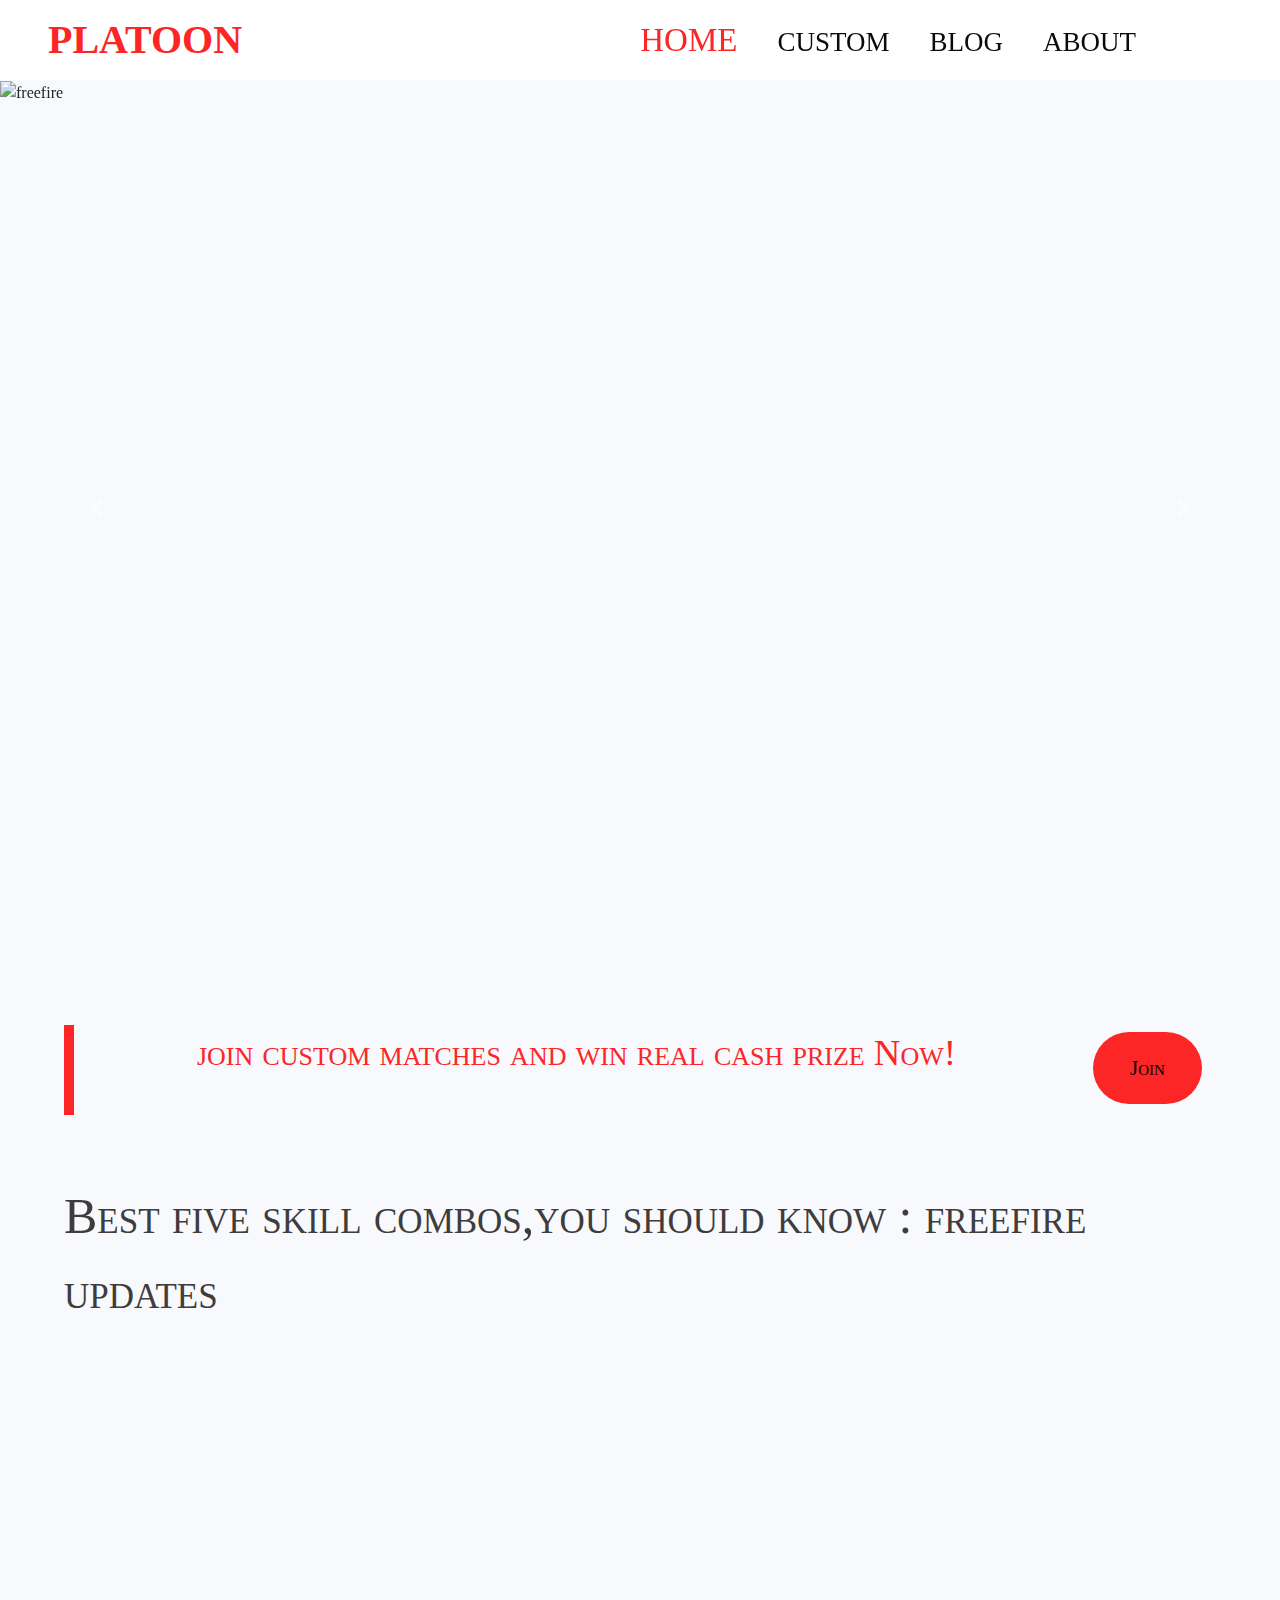
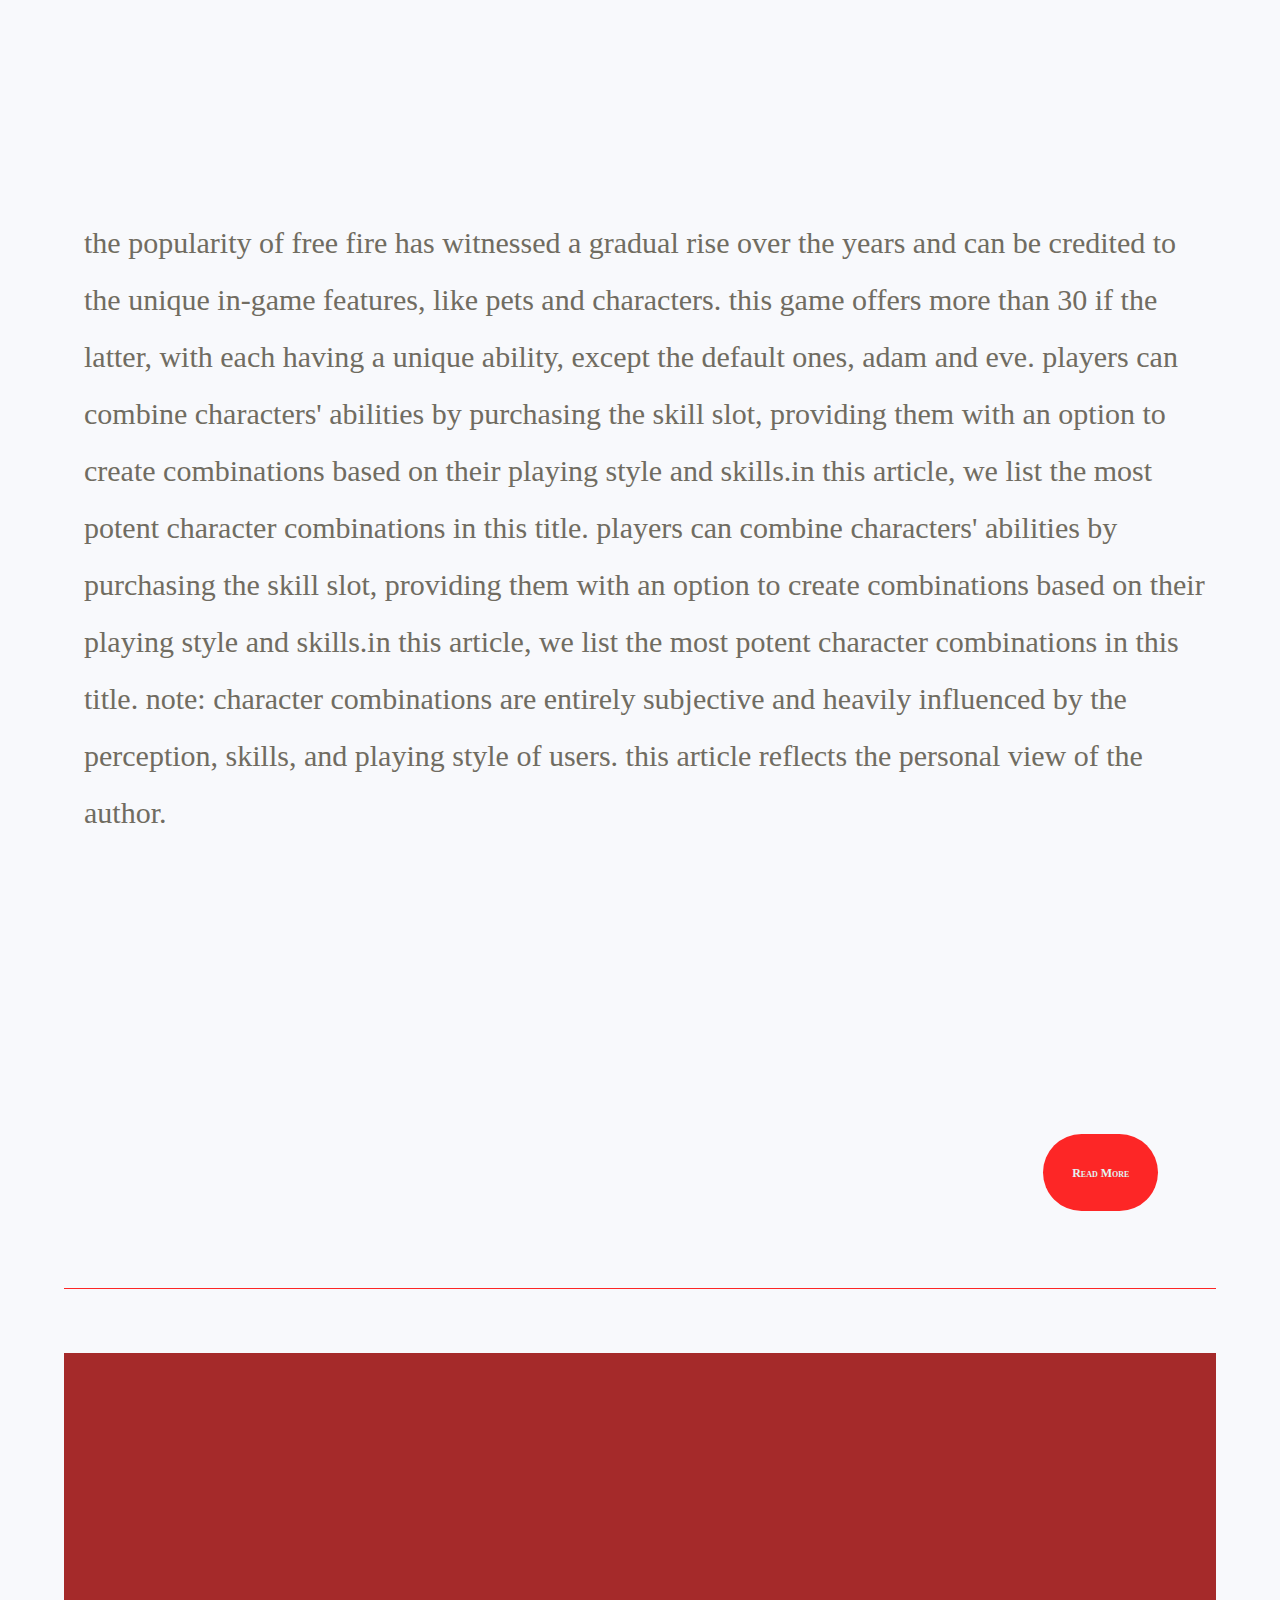
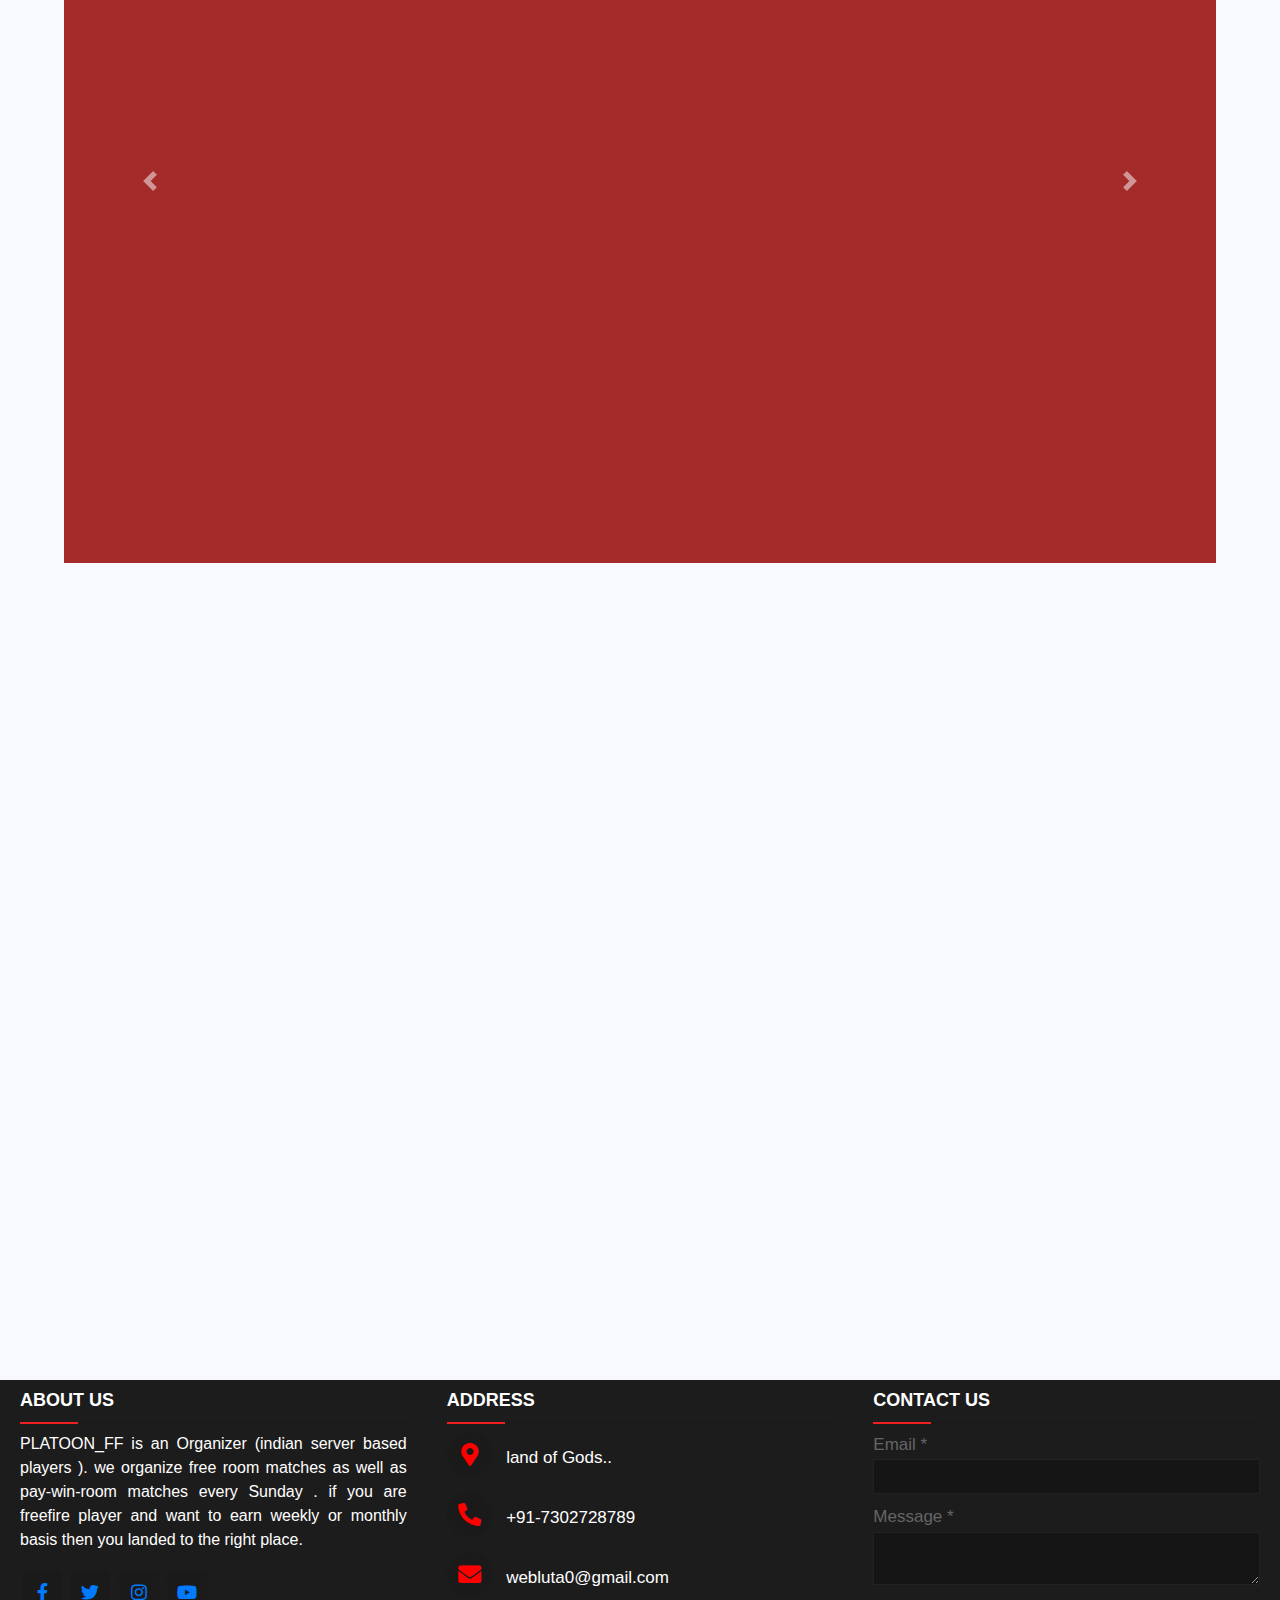
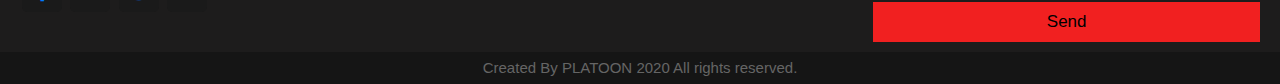
==== index.html @ ec10972c "Add files via upload" ====
<!DOCTYPE html>
<html lang="en">
<head>
  <title>Platoon</title>
  <meta charset="utf-8">
  <meta name="viewport" content="width=device-width, initial-scale=1">
  <link rel="stylesheet" href="https://maxcdn.bootstrapcdn.com/bootstrap/4.5.2/css/bootstrap.min.css">
  <script src="https://ajax.googleapis.com/ajax/libs/jquery/3.5.1/jquery.min.js"></script>
  <script src="https://cdnjs.cloudflare.com/ajax/libs/popper.js/1.16.0/umd/popper.min.js"></script>
  <script src="https://maxcdn.bootstrapcdn.com/bootstrap/4.5.2/js/bootstrap.min.js"></script>
  <link rel="stylesheet" href="https://cdnjs.cloudflare.com/ajax/libs/font-awesome/5.15.3/css/all.min.css"/>
  <link rel="stylesheet" href="finale.css">
</head>
<body>
      <nav>

        
        <input type="checkbox" id="check">
        <label for="check" class="checkbtn">
            <i class="fas fa-bars"></i>
        </label>
        <label class="logo">PLATOON</label>
        <ul id="ul">
            <li><a class="active" href="index.html">HOME</a></li>
            <li><a href="custom.html">CUSTOM</a></li>
            <li><a  href="#" onclick="alert('check after some days');">BLOG</a></li>
            <li><a href="#">ABOUT</a></li>
        </ul>
    </nav>
    <div class="container-fluid">
    
        <div class="slider-box">
            <div id="demo" class="carousel slide" data-ride="carousel">

                <!-- Indicators -->
            
                <!-- The slideshow -->
                <div class="carousel-inner">
                  <div class="carousel-item active">
                    <img src="img/1.jpg" alt="freefire">
                  </div>
                  <div class="carousel-item">
                    <img src="img/2.jpg" alt="freefire" >
                  </div>
                  <div class="carousel-item">
                    <img src="img/3.jpg" alt="freefire" >
                  </div>
                  <div class="carousel-item">
                    <img src="img/4.jpg" alt="freefire" >
                  </div>
                </div>
                
                <!-- Left and right controls -->
                <a class="carousel-control-prev" href="#demo" data-slide="prev">
                  <span class="carousel-control-prev-icon"></span>
                </a>
                <a class="carousel-control-next" href="#demo" data-slide="next">
                  <span class="carousel-control-next-icon"></span>
                </a>
              </div>
        </div>

        <div class="ad-box">
          <div class="ad-about">
            join custom matches and win real cash prize  Now! 
          </div>  
          <div class="ad-button">
            <button id="joinbtn" onclick="location.href='custom.html';">Join</button>
          </div>  
        </div>
        <div class="article-box">
          <header id="heading">Best five skill combos,you should know : freefire updates </header>
          <div class="img-to-add"></div>
          <div class="write-a-bot">
            <p>
              The popularity of Free Fire has witnessed a gradual rise over the years and can be credited to the unique in-game features, like pets and characters. This game offers more than 30 if the latter, with each having a unique ability, except the default ones, Adam and Eve.
              Players can combine characters' abilities by purchasing the skill slot, providing them with an option to create combinations based on their playing style and skills.In this article, we list the most potent character combinations in this title.
              Players can combine characters' abilities by purchasing the skill slot, providing them with an option to create combinations based on their playing style and skills.In this article, we list the most potent character combinations in this title.
              Note: Character combinations are entirely subjective and heavily influenced by the perception, skills, and playing style of users. This article reflects the personal view of the author.
            </p>
          </div>
          <div class="btn-space">
            <button id="readmore" onclick="location.href='blog.html';">Read More</button>
          </div>
        </div>
      
        <div class="video-box">
          <div id="yo" class="carousel slide" data-ride="carousel">

            <!-- Indicators -->
          
            
            <!-- The slideshow -->
            <div class="carousel-inner">
              <div class="carousel-item active">
                <iframe width="100%" height="100%" src="https://www.youtube.com/embed/ZH1JYTgy6xo" title="YouTube video player" frameborder="0" allow="accelerometer; autoplay; clipboard-write; encrypted-media; gyroscope; picture-in-picture" allowfullscreen></iframe>
              </div>
              <div class="carousel-item">
                <iframe width="100%" height="100%" src="https://www.youtube.com/embed/aaXKjgAjK1E" title="YouTube video player" frameborder="0" allow="accelerometer; autoplay; clipboard-write; encrypted-media; gyroscope; picture-in-picture" allowfullscreen></iframe>
              </div>
              <div class="carousel-item">
                <iframe width="100%" height="100%" src="https://www.youtube.com/embed/VqN8fVkWX7o" title="YouTube video player" frameborder="0" allow="accelerometer; autoplay; clipboard-write; encrypted-media; gyroscope; picture-in-picture" allowfullscreen></iframe>
              </div>
            </div>
            
            <!-- Left and right controls -->
            <a class="carousel-control-prev " href="#yo" data-slide="prev">
              <span class="carousel-control-prev-icon"></span>
            </a>
            <a class="carousel-control-next " href="#yo" data-slide="next">
              <span class="carousel-control-next-icon" ></span>
            </a>
          </div>
        </div>

        <div class="custom-card">
        </div>

    </div>
    <footer>
      <div class="main-content">
          <div class="left box">
              <h2>About us</h2>
              <div class="content">
                  <p>  PLATOON_FF is an Organizer (indian server based players ). we organize free room matches as well as pay-win-room matches every Sunday .
                    if you are freefire player and want to earn weekly or monthly basis then you landed to the right place.</p>
                  <div class="social">
                      <a href="https://www.facebook.com/Platoon_ff-100422332263623/"><span class="fab fa-facebook-f"></span></a>
                      <a href="#"><span class="fab fa-twitter"></span></a>
                      <a href="https://instagram.com/"><span class="fab fa-instagram"></span></a>
                      <a href="https://youtube.com/"><span class="fab fa-youtube"></span></a>
                  </div>
              </div>
          </div>
          <div class="center box">
              <h2>Address</h2>
              <div class="content">
                  <div class="place">
                      <span class="fas fa-map-marker-alt"></span>
                      <span class="text">land of Gods..</span>
                  </div>
                  <div class="phone">
                      <span class="fas fa-phone-alt"></span>
                      <span class="text">+91-7302728789</span>
                  </div>
                  <div class="email">
                      <span class="fas fa-envelope"></span>
                      <span class="text">webluta0@gmail.com</span>
                  </div>
              </div>
          </div>
          <div class="right box">
              <h2>Contact us</h2>
              <div class="content">
                  <form action="#">
                      <div class="email">
                          <div class="text">Email *</div>
                          <input type="email" required>
                      </div>
                      <div class="msg">
                          <div class="text">Message *</div>
                          <textarea rows="2" cols="25" required></textarea>
                      </div>
                      <div class="sbtn">
                          <button type="submit">Send</button>
                      </div>
                  </form>
              </div>
          </div>
      </div>
      <div class="bottom">
          <center>
              <span class="credit">Created By PLATOON <a href="></a> | </span>
          <span class=" far fa-copyright"></span><span> 2020 All rights reserved.</span>
          </center>
      </div>
    </footer>


</body>
    <script>
      var x = document.querySelector(".sliding-fake-box");
      var z = document.querySelector("#move");
      var close =document.querySelector("#close");

      y=-350;
      function move()
      {
        x .style.transform = "translateX("+ y+"px)"; 
        if(y< -2100)
        {
          y = y + 2300;
        }
        else
        {
          y =y-350;
        }
      
      }
      
    



    /*
      var backimg = document.querySelectorAll(".backimg");
      var cardabout = document.querySelectorAll(".abouts");
      var title = document.querySelectorAll(".card-title");
      var text = document.querySelectorAll(".card-text");
      var seeProfile = document.querySelectorAll(".seeProfile");
      var i;
      for(i=0;i<cardabout.length;i++)
      {
        cardabout[i].addEventListener("mouseenter" , function()
        {
          backimg[i].style.opacity=0.6;
          seeProfile[i].style.opacity=1;
          title[i].style.opacity=1;
          text[i].style.opacity=1;
        });
        cardabout[i].addEventListener("mouseleave" , function()
        {
          backimg[i].style.opacity=1;
          seeProfile[i].style.opacity=0;
          title[i].style.opacity=0;
          text[i].style.opacity=0;
        });
    } */
    </script>
</html>
---- finale.css ----
* {
  -webkit-box-sizing: border-box;
          box-sizing: border-box;
  margin: 0;
  padding: 0;
}

body{
  font-family: Montserrat;
  background: #FFFFFF;
}
nav{
  
  height: 80px;
  width: 100%;
  margin: auto;
}
label.logo{
  color: rgb(90, 87, 87);
  font-size: 40px;
  line-height: 80px;
  padding: 0 3rem;
  font-weight: bold;
  cursor: pointer;
  font-family: Perpetua Titling MT;
}
label.logo:hover{
  color:  #FD2626;
  transition: 0.5s;
  
}
nav ul{
  top: 0px;
  z-index: 999;
  float: right;
  margin-right: 6rem;
  text-decoration: none;
  list-style: none;
}
nav ul li{
  
  display: inline-block;
  line-height: 80px;
  margin: 0 5px;
  
}
nav ul li a{
  
  color: rgb(10, 10, 10);
  font-size: 27px;
  padding: 7px 13px;
}
a.active,a:hover{
  color:#FD2626;
  font-size: 33px;
  transition: 0.3s;
  text-decoration: none;
  list-style: none;
}


/*navbar settings*/
.checkbtn{
  font-size: 30px;
  color: white;
  float: right;
  line-height: 80px;
  margin-right: 40px;
  cursor: pointer;
  display: none;
}
#check{
  display: none;
}
@media (max-width: 952px){
  label.logo{
    font-size: 30px;
    padding-left: 50px;
  }
  nav ul li a{
    font-size: 16px;
  }
}
@media (max-width: 858px){
  .checkbtn{
    display: block;
  }
  ul{
    position: absolute;
    overflow: hidden;
    width: 100%;
    height: 100vh;
    background: #7e8081;
    top: 80px;
    left: -100%;
    text-align: center;
    transition: all 0.5s;
    opacity: 0.8;
  }
  nav ul li{
    display: block;
    margin: 50px 0;
    line-height: 30px;
  }
  nav ul li a{
    font-size: 20px;
  }
  a:hover,a.active{
    background: none;
    color: #FD2626;
  }
  #check:checked ~ ul{
    left: 0;
  }
  
    
}



.slidebtn img{
width: 3rem;
  right: 45%;
}



@media (max-width: 450px){
  .imgtext {
    font-size: 1.2rem;
    
}

.container-fluid .ad-box .ad-about
{
  font-size: 1.2rem;
}


}
/*menu icon color*/
.fas
{
  color: red;
}
/**********************************/

.container-fluid {
  background-color: #F8F9FC;
  min-height: 500vh;
  margin: 0;
  padding: 0;
}

.container-fluid .slider-box {
  position: relative;
  width: 100%;
  height: 90vh;
}

.container-fluid .ad-box {
  position: relative;
  width: 90%;
  margin-left: 5%;
  height: 10vh;
  margin-top: 15vh;
  border-left:10px solid #FD2626;
  display: block;
}

.container-fluid .ad-box .ad-about {
  position: relative;
  width: 88%;
  height: 100%;
  display: block;
  float: left;
  text-align: CENTER;
  font-family: Palatino Linotype;
  font-style: normal;
  font-weight: normal;
  font-size: 2.3rem;
  font-variant: small-caps;
  color:#FD2626;

}

.container-fluid .ad-box .ad-button {
  position: relative;
  display: block;
  width: 12%;
  height: 100%;
  float: left;
}

.container-fluid .ad-box .ad-button button {
  position: relative;
  width: 80%;
  margin-left: 10%;
  margin-top: 5%;
  height: 80%;
  background: #FD2626;
  border-radius: 46.5px;
  outline: none;
  bordeR: none;
  font-family: Palatino Linotype;
  font-style: normal;
  font-weight: normal;
  font-size: 1.3rem;
  font-variant: small-caps;
  color: #000000;
}

.container-fluid .article-box {
  position: relative;
  width: 90%;
  margin-left: 5%;
  margin-top: 5%;
  height: 190vh;
  border-bottom: 1px solid #FD2626;
}

.container-fluid .article-box header {
  position: relative;
  width: 100%;
  height: 6%;
  font-family: Stencil;
  font-style: normal;
  font-weight: normal;
  font-size: 50px;
  font-variant: small-caps;
  color: #3f3c3c;
}

.container-fluid .article-box .img-to-add {
  position: relative;
  width: 100%;
  height: 30%;
  background: url("img/4.jpg");
  background-repeat: no-repeat;
  background-size: cover;
}

.container-fluid .article-box .write-a-bot {
  position: relative;
  width: 100%;
  height: 55%;
}

.container-fluid .article-box .write-a-bot p {
  font-family: Times New Roman;
  font-style: normal;
  font-weight: normal;
  font-size: 30px;
  text-transform: lowercase;
  color: #706C61;
  padding-top: 20px;
  line-height: 57px;
  padding-left: 20px;
}

.container-fluid .article-box .btn-space {
  position: relative;
  width: 100%;
  height: 9%;
}

.container-fluid .article-box .btn-space button {
  position: relative;
  margin: auto;
  width: 10%;
  height: 50%;
  left: 85%;
  background: #FD2626;
  border-radius: 65px;
  font-family: Palatino Linotype;
  font-style: normal;
  font-weight: bold;
  font-size: 12px;
  outline: none;
  border: none;
  -webkit-box-align: center;
      -ms-flex-align: center;
          align-items: center;
  text-align: center;
  font-variant: small-caps;
  color: #E1F4F3;
}

.container-fluid .video-box {
  position: relative;
  width: 90%;
  margin-left: 5%;
  margin-top: 5%;
  height: 90vh;
  background-color: brown;
}

.container-fluid .custom-card {
  position: relative;
  width: 90%;
  margin-left: 5%;
  margin-top: 5%;
  height: 50vh;
  overflow: hidden;
}

.container-fluid .custom-card .sliding-fake-box {
  position: relative;
  min-width: 100%;
  width: 300%;
  height: 100%;
  display: -webkit-box;
  display: -ms-flexbox;
  display: flex;
  -webkit-box-align: center;
      -ms-flex-align: center;
          align-items: center;
  -webkit-box-pack: left;
      -ms-flex-pack: left;
          justify-content: left;
  -webkit-box-orient: horizontal;
  -webkit-box-direction: normal;
      -ms-flex-direction: row;
          flex-direction: row;
  -webkit-transition: -webkit-transform 0.4s linear;
  transition: -webkit-transform 0.4s linear;
  transition: transform 0.4s linear;
  transition: transform 0.4s linear, -webkit-transform 0.4s linear;
}

.container-fluid .custom-card .sliding-fake-box .cards {
  position: relative;
  width: 20vw;
  min-width: 20vw;
  height: 90%;
  margin-left: 2.5vw;
  background: white;
}

.container-fluid .custom-card .sliding-fake-box .cards .card-box {
  position: relative;
  width: 100%;
  height: 100%;
}

.container-fluid .custom-card .sliding-fake-box .cards .card-box img {
  height: 100%;
  -o-object-fit: cover;
     object-fit: cover;
  width: 100%;
  opacity: 0.6;
}


.container-fluid .custom-card .sliding-fake-box .cards .card-box h4 {
  color:#FD2626;
  font-family: Palatino Linotype;
  font-style: normal;
  font-weight: bolder;
  font-variant: small-caps;

}

.container-fluid .custom-card .sliding-fake-box .cards .card-box p {
  font-family: Times New Roman;
  font-style: normal;
  font-weight: 900;
  text-transform: lowercase;
}

.container-fluid .custom-card .sliding-fake-box .cards .card-box a {
  font-family: Palatino Linotype;
  font-style: normal;
  font-weight: bold;
  font-size: 12px;
}

.container-fluid .custom-card #move {
  position: absolute;
  right: 10px;
  top: 10px;
  background: none;
  outline: none;
  border-radius: 50%;
  width: 50px;
  height: 50px;
  bordeR: 2px solid #FD2626;
}

.container-fluid .footer {
  position: relative;
  width: 100%;
  margin-top: 5%;
  height: 42vh;
  background-color: #F7B32D;
  overflow: hidden;
}

.container-fluid .footer pre {
  position: absolute;
  bottom: -8vh;
  font-family: Palatino Linotype;
  font-style: normal;
  font-weight: bold;
  font-size: 22px;
  line-height: 43px;
  display: -webkit-box;
  display: -ms-flexbox;
  display: flex;
  -webkit-box-align: center;
      -ms-flex-align: center;
          align-items: center;
  font-variant: small-caps;
  margin: 0px;
  padding: 0px;
}

.carousel-inner {
  width: 100%;
  height: 100%;
}

.carousel-inner .carousel-item {
  position: relative;
  width: 100%;
  height: 95vh;
}

.carousel-inner .carousel-item img {
  position: relative;
  width: 100%;
  height: 100%;
  -o-object-fit: cover;
     object-fit: cover;
}

ul {
  bordeR: none;
}

ul li:hover {
  color: #F7B32D;
}

ul li a:hover {
  color: #F7B32D;
}

@media (min-width: 768px) {
  ul {
    position: absolute;
    right: 30px;
  }


}

@media (max-width: 720px) {
  .container-fluid {
    min-height: 270vh;
  }
  .container-fluid .slider-box {
    height: 30vh;
  }
  .container-fluid .ad-box {
    height: 8vh;
    margin-top: 3vh;
  }
  .container-fluid .ad-box .ad-about {
    width: 80%;
  }
  .container-fluid .ad-box .ad-button {
    width: 20%;
  }
  .container-fluid .ad-box .ad-button button {
    width: 90%;
    margin-left: 2%;
    margin-top: 17%;
    height: 58%;
    font-size: 1rem;
  }
  .container-fluid .article-box {
    height: 146vh;
  }
  .container-fluid .article-box header {
    min-height: 9%;
    max-height: 12%;
    font-size: 24px;
  }
  .container-fluid .article-box .img-to-add {
    height: 20%;
  }
  .container-fluid .article-box .write-a-bot {
    height: 60%;
  }
  .container-fluid .article-box .write-a-bot p {
    font-size: 14px;
    text-transform: lowercase;
    color: #706C61;
    padding-top: 10px;
    line-height: 30px;
    padding-left: 9px;
  }
  .container-fluid .article-box .btn-space {
    height: 10%;
  }
  .container-fluid .article-box .btn-space button {
    width: 24%;
    height: 52%;
    left: 76%;
  }
  .container-fluid .video-box {
    height: 30vh;
  }
  .container-fluid .custom-card {
    margin-top: 0%;
  }
  .container-fluid .custom-card #move {
    width: 40px;
    height: 40px;
    right: 0px;
    top: 37px;
    bordeR: 1px solid black;
  }
  .container-fluid .custom-card .sliding-fake-box .cards {
    min-width: 45vw;
    height: 81%;
  }
  .container-fluid .custom-card .sliding-fake-box .cards .card-box h4 {
    font-size: 1 rem;
  }
  .container-fluid .custom-card .sliding-fake-box .cards .card-box p {
    font-size: 14px;
  }
  .container-fluid .custom-card .sliding-fake-box .cards .card-box a {
    font-size: 8px;
  }
  .container-fluid .footer {
    height: 20vh;
  }
  .container-fluid .footer pre {
    bottom: 0vh;
    font-size: 14px;
    line-height: 22px;
  }
  ul {
    bordeR: none;
  }
  ul li:hover {
    color: #F7B32D;
  }
  ul li a:hover {
    color: #F7B32D;
    font-size: 15px;
  }
  .navbar-brand {
    font-variant: small-caps;
  }
  .carousel-inner {
    width: 100%;
    height: 100%;
  }
  .carousel-inner .carousel-item {
    height: 30vh;
  }

  .container-fluid .ad-box .ad-about
  {
    font-size: 1.2rem;
  }
  
}
/*# sourceMappingURL=finale.css.map */

/*footer css*/
.content1{
  position: relative;
  margin: 130px auto;
  text-align: center;
  padding: 0 20px;
}
.content1 .text{
  font-size: 2.5rem;
  font-weight: 600;
  color: #202020;
}
.content1 .p{
  font-size: 2.1875rem;
  font-weight: 600;
  color: #202020;
}
footer{
  
  
  width: 100%;
  background: rgb(29, 28, 28);
  color: #FFFFFF;
  font-family: 'Poppins', sans-serif;
}
.main-content{
  display: flex;
}
.main-content .box{
  flex-basis: 50%;
  padding: 10px 20px;
}
.box h2{
  font-size: 1.125rem;
  font-weight: 600;
  text-transform: uppercase;
}
.box .content{
  margin: 20px 0 0 0;
  position: relative;
}
.box .content:before{
  position: absolute;
  content: '';
  top: -10px;
  height: 2px;
  width: 100%;
  background: #1a1a1a;
}
.box .content:after{
  position: absolute;
  content: '';
  height: 2px;
  width: 15%;
  background: #f12020;
  top: -10px;
}
.left .content p{
  text-align: justify;
}
.left .content .social{
  margin: 20px 0 0 0;
}
.left .content .social a{
  padding: 0 2px;
}
.left .content .social a span{
  height: 40px;
  width: 40px;
  background: #1a1a1a;
  line-height: 40px;
  text-align: center;
  font-size: 18px;
  border-radius: 5px;
  transition: 0.3s;
}

.center .content .fas{
  font-size: 1.4375rem;
  background: #1a1a1a;
  height: 45px;
  width: 45px;
  line-height: 45px;
  text-align: center;
  border-radius: 50%;
  transition: 0.3s;
  cursor: pointer;
}

.center .content .text{
  font-size: 1.0625rem;
  font-weight: 500;
  padding-left: 10px;
}
.center .content .phone{
  margin: 15px 0;
}
.right form .text{
  font-size: 1.0625rem;
  margin-bottom: 2px;
  color: #656565;
}
.right form .msg{
  margin-top: 10px;
}
.right form input, .right form textarea{
  width: 100%;
  font-size: 1.0625rem;
  background: #151515;
  padding-left: 10px;
  border: 1px solid #222222;
}
.right form input:focus,
.right form textarea:focus{
  outline-color: #3498db;
}
.right form input{
  height: 35px;
}
.right form .sbtn{
  margin-top: 10px;
}
.right form .sbtn button{
  height: 40px;
  width: 100%;
  border: none;
  outline: none;
  background: #f12020;
  font-size: 1.0625rem;
  font-weight: 500;
  cursor: pointer;
  transition: .3s;
}

.bottom center{
  padding: 5px;
  font-size: 0.9375rem;
  background: #151515;
}
.bottom center span{
  color: #656565;
}
.bottom center a{
  color: #f12020;
  text-decoration: none;
}
.bottom center a:hover{
  text-decoration: underline;
}
@media screen and (max-width: 900px) {
  footer{
    position: relative;
    bottom: 0px;
  }
  .main-content{
    flex-wrap: wrap;
    flex-direction: column;
  }
  .main-content .box{
    margin: 5px 0;
  }
}
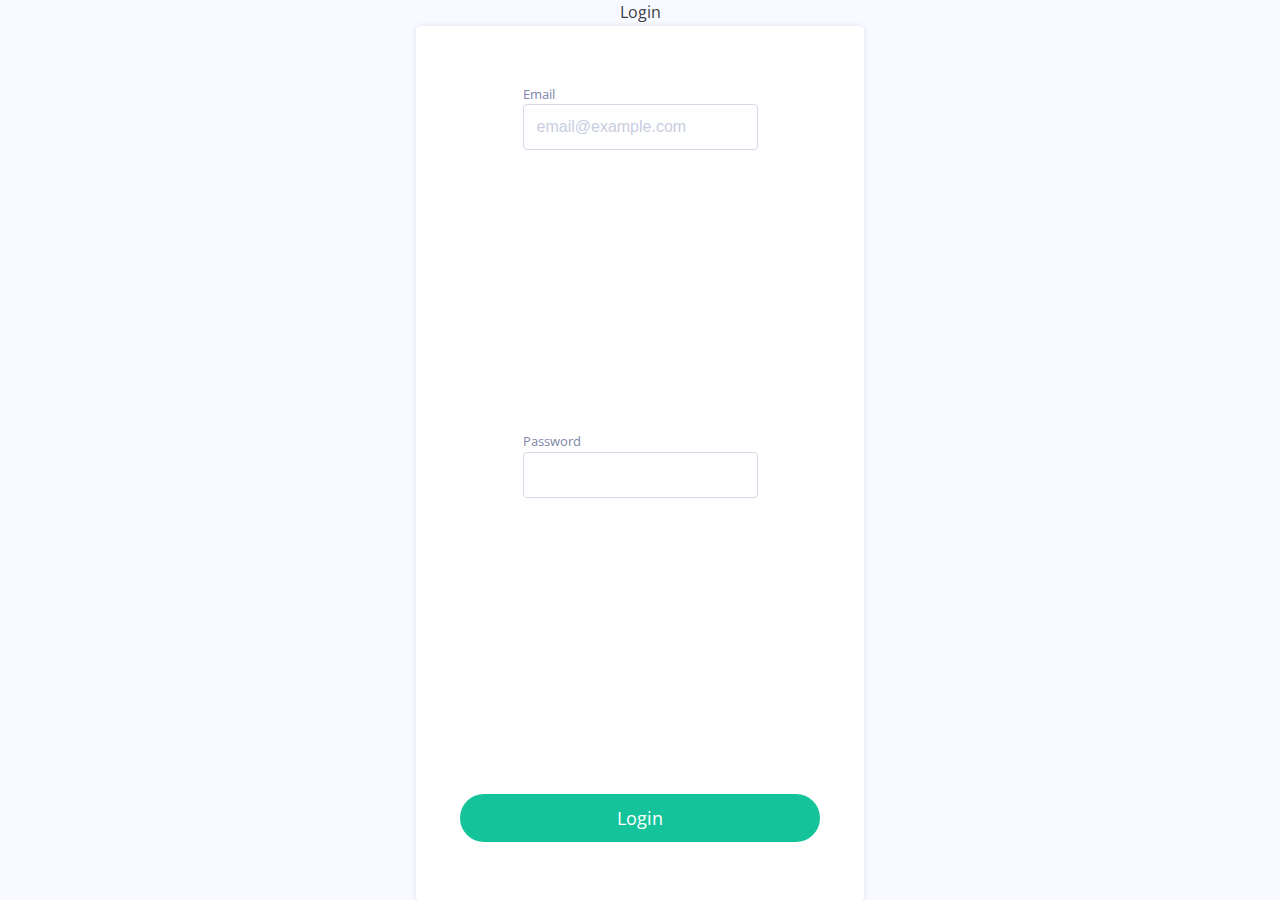
==== commit 1be230a5: "Rename basic.html to index.html" ====
--- a/index.html
+++ b/index.html
@@ -1,230 +1,123 @@
-<!DOCTYPE html>
-<html lang="en">
-<head>
-  <title>Platoon</title>
-  <meta charset="utf-8">
-  <meta name="viewport" content="width=device-width, initial-scale=1">
-  <link rel="stylesheet" href="https://maxcdn.bootstrapcdn.com/bootstrap/4.5.2/css/bootstrap.min.css">
-  <script src="https://ajax.googleapis.com/ajax/libs/jquery/3.5.1/jquery.min.js"></script>
-  <script src="https://cdnjs.cloudflare.com/ajax/libs/popper.js/1.16.0/umd/popper.min.js"></script>
-  <script src="https://maxcdn.bootstrapcdn.com/bootstrap/4.5.2/js/bootstrap.min.js"></script>
-  <link rel="stylesheet" href="https://cdnjs.cloudflare.com/ajax/libs/font-awesome/5.15.3/css/all.min.css"/>
-  <link rel="stylesheet" href="finale.css">
-</head>
-<body>
-      <nav>
-
-        
-        <input type="checkbox" id="check">
-        <label for="check" class="checkbtn">
-            <i class="fas fa-bars"></i>
-        </label>
-        <label class="logo">PLATOON</label>
-        <ul id="ul">
-            <li><a class="active" href="index.html">HOME</a></li>
-            <li><a href="custom.html">CUSTOM</a></li>
-            <li><a  href="#" onclick="alert('check after some days');">BLOG</a></li>
-            <li><a href="#">ABOUT</a></li>
-        </ul>
-    </nav>
-    <div class="container-fluid">
-    
-        <div class="slider-box">
-            <div id="demo" class="carousel slide" data-ride="carousel">
-
-                <!-- Indicators -->
-            
-                <!-- The slideshow -->
-                <div class="carousel-inner">
-                  <div class="carousel-item active">
-                    <img src="img/1.jpg" alt="freefire">
-                  </div>
-                  <div class="carousel-item">
-                    <img src="img/2.jpg" alt="freefire" >
-                  </div>
-                  <div class="carousel-item">
-                    <img src="img/3.jpg" alt="freefire" >
-                  </div>
-                  <div class="carousel-item">
-                    <img src="img/4.jpg" alt="freefire" >
-                  </div>
-                </div>
-                
-                <!-- Left and right controls -->
-                <a class="carousel-control-prev" href="#demo" data-slide="prev">
-                  <span class="carousel-control-prev-icon"></span>
-                </a>
-                <a class="carousel-control-next" href="#demo" data-slide="next">
-                  <span class="carousel-control-next-icon"></span>
-                </a>
-              </div>
-        </div>
-
-        <div class="ad-box">
-          <div class="ad-about">
-            join custom matches and win real cash prize  Now! 
-          </div>  
-          <div class="ad-button">
-            <button id="joinbtn" onclick="location.href='custom.html';">Join</button>
-          </div>  
-        </div>
-        <div class="article-box">
-          <header id="heading">Best five skill combos,you should know : freefire updates </header>
-          <div class="img-to-add"></div>
-          <div class="write-a-bot">
-            <p>
-              The popularity of Free Fire has witnessed a gradual rise over the years and can be credited to the unique in-game features, like pets and characters. This game offers more than 30 if the latter, with each having a unique ability, except the default ones, Adam and Eve.
-              Players can combine characters' abilities by purchasing the skill slot, providing them with an option to create combinations based on their playing style and skills.In this article, we list the most potent character combinations in this title.
-              Players can combine characters' abilities by purchasing the skill slot, providing them with an option to create combinations based on their playing style and skills.In this article, we list the most potent character combinations in this title.
-              Note: Character combinations are entirely subjective and heavily influenced by the perception, skills, and playing style of users. This article reflects the personal view of the author.
-            </p>
-          </div>
-          <div class="btn-space">
-            <button id="readmore" onclick="location.href='blog.html';">Read More</button>
-          </div>
-        </div>
-      
-        <div class="video-box">
-          <div id="yo" class="carousel slide" data-ride="carousel">
-
-            <!-- Indicators -->
-          
-            
-            <!-- The slideshow -->
-            <div class="carousel-inner">
-              <div class="carousel-item active">
-                <iframe width="100%" height="100%" src="https://www.youtube.com/embed/ZH1JYTgy6xo" title="YouTube video player" frameborder="0" allow="accelerometer; autoplay; clipboard-write; encrypted-media; gyroscope; picture-in-picture" allowfullscreen></iframe>
-              </div>
-              <div class="carousel-item">
-                <iframe width="100%" height="100%" src="https://www.youtube.com/embed/aaXKjgAjK1E" title="YouTube video player" frameborder="0" allow="accelerometer; autoplay; clipboard-write; encrypted-media; gyroscope; picture-in-picture" allowfullscreen></iframe>
-              </div>
-              <div class="carousel-item">
-                <iframe width="100%" height="100%" src="https://www.youtube.com/embed/VqN8fVkWX7o" title="YouTube video player" frameborder="0" allow="accelerometer; autoplay; clipboard-write; encrypted-media; gyroscope; picture-in-picture" allowfullscreen></iframe>
-              </div>
-            </div>
-            
-            <!-- Left and right controls -->
-            <a class="carousel-control-prev " href="#yo" data-slide="prev">
-              <span class="carousel-control-prev-icon"></span>
-            </a>
-            <a class="carousel-control-next " href="#yo" data-slide="next">
-              <span class="carousel-control-next-icon" ></span>
-            </a>
-          </div>
-        </div>
-
-        <div class="custom-card">
-        </div>
-
-    </div>
-    <footer>
-      <div class="main-content">
-          <div class="left box">
-              <h2>About us</h2>
-              <div class="content">
-                  <p>  PLATOON_FF is an Organizer (indian server based players ). we organize free room matches as well as pay-win-room matches every Sunday .
-                    if you are freefire player and want to earn weekly or monthly basis then you landed to the right place.</p>
-                  <div class="social">
-                      <a href="https://www.facebook.com/Platoon_ff-100422332263623/"><span class="fab fa-facebook-f"></span></a>
-                      <a href="#"><span class="fab fa-twitter"></span></a>
-                      <a href="https://instagram.com/"><span class="fab fa-instagram"></span></a>
-                      <a href="https://youtube.com/"><span class="fab fa-youtube"></span></a>
-                  </div>
-              </div>
-          </div>
-          <div class="center box">
-              <h2>Address</h2>
-              <div class="content">
-                  <div class="place">
-                      <span class="fas fa-map-marker-alt"></span>
-                      <span class="text">land of Gods..</span>
-                  </div>
-                  <div class="phone">
-                      <span class="fas fa-phone-alt"></span>
-                      <span class="text">+91-7302728789</span>
-                  </div>
-                  <div class="email">
-                      <span class="fas fa-envelope"></span>
-                      <span class="text">webluta0@gmail.com</span>
-                  </div>
-              </div>
-          </div>
-          <div class="right box">
-              <h2>Contact us</h2>
-              <div class="content">
-                  <form action="#">
-                      <div class="email">
-                          <div class="text">Email *</div>
-                          <input type="email" required>
-                      </div>
-                      <div class="msg">
-                          <div class="text">Message *</div>
-                          <textarea rows="2" cols="25" required></textarea>
-                      </div>
-                      <div class="sbtn">
-                          <button type="submit">Send</button>
-                      </div>
-                  </form>
-              </div>
-          </div>
-      </div>
-      <div class="bottom">
-          <center>
-              <span class="credit">Created By PLATOON <a href="></a> | </span>
-          <span class=" far fa-copyright"></span><span> 2020 All rights reserved.</span>
-          </center>
-      </div>
-    </footer>
-
-
-</body>
-    <script>
-      var x = document.querySelector(".sliding-fake-box");
-      var z = document.querySelector("#move");
-      var close =document.querySelector("#close");
-
-      y=-350;
-      function move()
-      {
-        x .style.transform = "translateX("+ y+"px)"; 
-        if(y< -2100)
-        {
-          y = y + 2300;
-        }
-        else
-        {
-          y =y-350;
-        }
-      
-      }
-      
-    
-
-
-
-    /*
-      var backimg = document.querySelectorAll(".backimg");
-      var cardabout = document.querySelectorAll(".abouts");
-      var title = document.querySelectorAll(".card-title");
-      var text = document.querySelectorAll(".card-text");
-      var seeProfile = document.querySelectorAll(".seeProfile");
-      var i;
-      for(i=0;i<cardabout.length;i++)
-      {
-        cardabout[i].addEventListener("mouseenter" , function()
-        {
-          backimg[i].style.opacity=0.6;
-          seeProfile[i].style.opacity=1;
-          title[i].style.opacity=1;
-          text[i].style.opacity=1;
-        });
-        cardabout[i].addEventListener("mouseleave" , function()
-        {
-          backimg[i].style.opacity=1;
-          seeProfile[i].style.opacity=0;
-          title[i].style.opacity=0;
-          text[i].style.opacity=0;
-        });
-    } */
-    </script>
-</html>+<!DOCTYPE html>
+<html lang="en">
+<head>
+    <meta charset="UTF-8">
+    <meta name="viewport" content="width=device-width, initial-scale=1.0">
+    <title>Document</title>
+    <style>
+       @import url('https://fonts.googleapis.com/css?family=Open+Sans&display=swap');
+
+       html{
+        height: 100%;
+       }
+body {
+    height:100%;
+  font-family: 'Open Sans', sans-serif;
+  background: #f9faff;
+  color: #3a3c47;
+  line-height: 1.6;
+  display: flex;
+  flex-direction: column;
+  align-items: center;
+  margin: 0;
+  padding: 0;
+}
+
+h1 {
+  margin-top: 48px;
+}
+
+form {
+    height: 100%;
+  background: #fff;
+  max-width: 360px;
+  width: 100%;
+  padding: 58px 44px;
+  border: 1px solid ##e1e2f0;
+  border-radius: 4px;
+  box-shadow: 0 0 5px 0 rgba(42, 45, 48, 0.12);
+  transition: all 0.3s ease;
+  display: flex;
+align-items: center;
+justify-content: space-between;
+flex-direction: column;
+}
+
+.row {
+  display: flex;
+  flex-direction: column;
+  margin-bottom: 20px;
+}
+
+.row label {
+  font-size: 13px;
+  color: #8086a9;
+}
+
+.row input {
+  flex: 1;
+  padding: 13px;
+  border: 1px solid #d6d8e6;
+  border-radius: 4px;
+  font-size: 16px;
+  transition: all 0.2s ease-out;
+}
+
+.row input:focus {
+  outline: none;
+  box-shadow: inset 2px 2px 5px 0 rgba(42, 45, 48, 0.12);
+}
+
+.row input::placeholder {
+  color: #C8CDDF;
+}
+
+button {
+  width: 100%;
+  padding: 12px;
+  font-size: 18px;
+  background: #15C39A;
+  color: #fff;
+  border: none;
+  border-radius: 100px;
+  cursor: pointer;
+  font-family: 'Open Sans', sans-serif;
+  margin-top: 15px;
+  transition: background 0.2s ease-out;
+}
+
+button:hover {
+  background: #55D3AC;
+}
+
+@media(max-width: 458px) {
+  
+  body {
+    margin: 0 18px;
+  }
+  
+  form {
+    background: #f9faff;
+    border: none;
+    box-shadow: none;
+    padding: 20px 0;
+  }
+
+}
+    </style>
+</head>
+<body
+<h1>Login</h1>
+<form>
+  <div class="row">
+    <label for="email">Email</label>
+    <input type="email" name="email" autocomplete="off" placeholder="email@example.com">
+  </div>
+  <div class="row">
+    <label for="password">Password</label>
+    <input type="password" name="password">
+  </div>
+  <button type="submit">Login</button>
+</form>
+</body>
+</html>
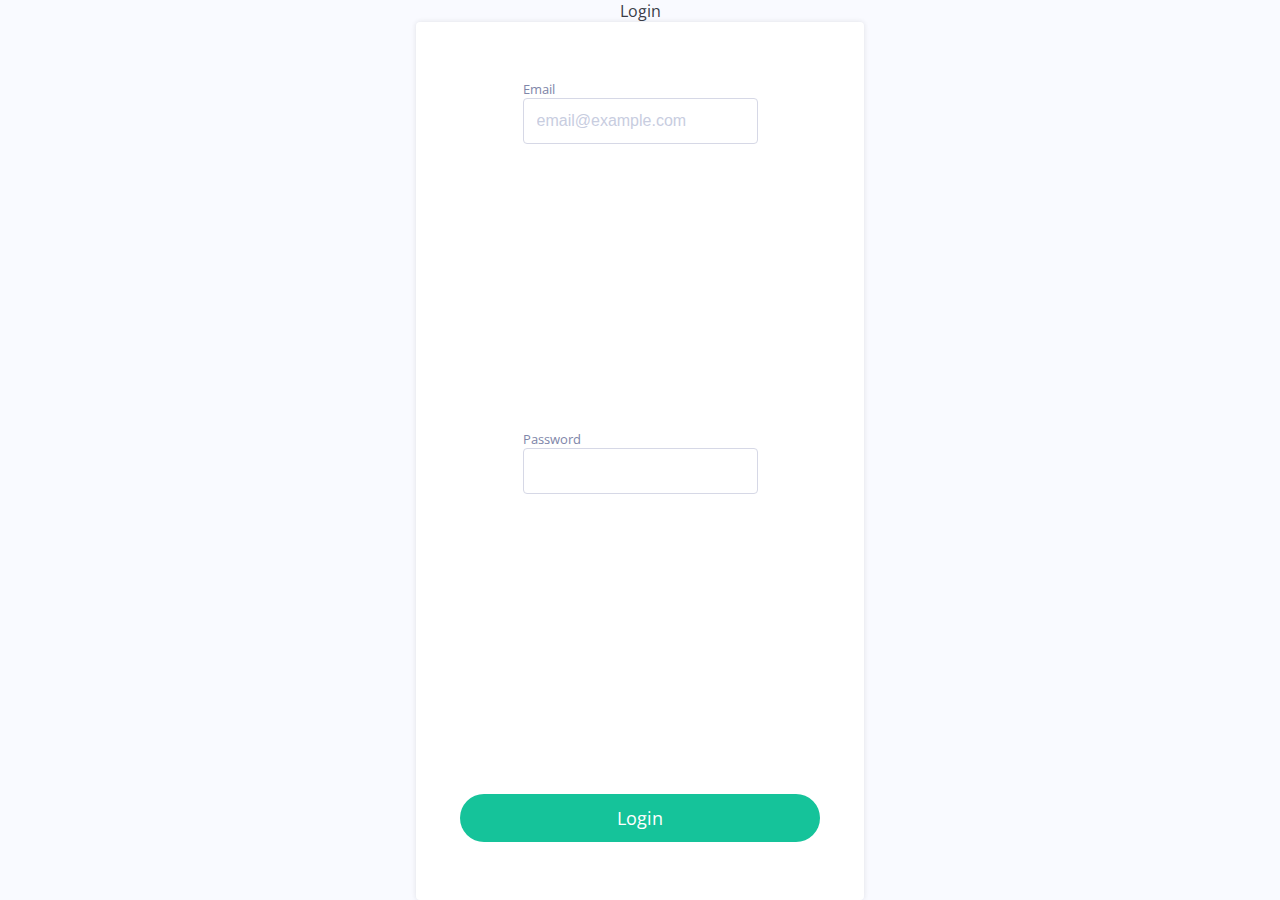
==== commit f65c9c71: "Update index.html" ====
--- a/index.html
+++ b/index.html
@@ -8,14 +8,13 @@
        @import url('https://fonts.googleapis.com/css?family=Open+Sans&display=swap');
 
        html{
-        height: 100%;
+        height: 100lvh;
        }
 body {
-    height:100%;
+    height:100lvh;
   font-family: 'Open Sans', sans-serif;
   background: #f9faff;
   color: #3a3c47;
-  line-height: 1.6;
   display: flex;
   flex-direction: column;
   align-items: center;
@@ -28,7 +27,7 @@
 }
 
 form {
-    height: 100%;
+    height: 100lvh;
   background: #fff;
   max-width: 360px;
   width: 100%;
